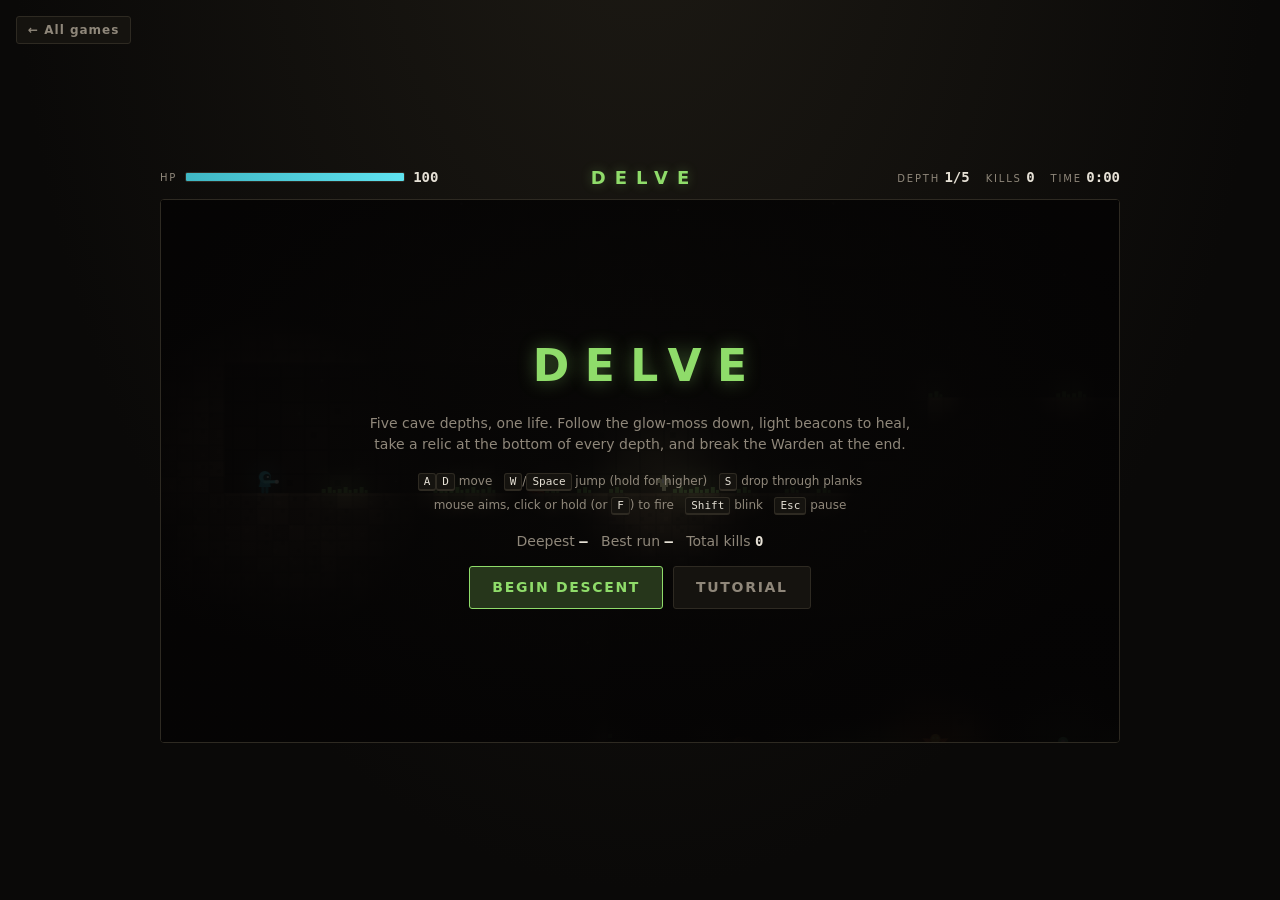
==== delve/index.html @ a95462ea "Add touch controls to Delve for phones and tablets Twin sticks that appear wherever each thumb lands" ====
<!DOCTYPE html>
<html lang="en">
<head>
<meta charset="UTF-8">
<meta name="viewport" content="width=device-width, initial-scale=1">
<title>Delve</title>
<link rel="stylesheet" href="style.css">
</head>
<body>
  <a class="back" href="../index.html">&larr; All games</a>

  <main id="app">
    <header id="hud">
      <div class="hp" title="Health">
        <span class="lbl">HP</span>
        <div class="track"><i id="hpFill"></i></div>
        <b id="hpText">100</b>
      </div>
      <h1>Delve</h1>
      <div class="stats">
        <span class="stat"><span class="lbl">Depth</span> <b id="depthText">1/5</b></span>
        <span class="stat"><span class="lbl">Kills</span> <b id="killText">0</b></span>
        <span class="stat"><span class="lbl">Time</span> <b id="timeText">0:00</b></span>
      </div>
    </header>

    <div id="stage">
      <canvas id="canvas" width="960" height="544"></canvas>
      <div id="overlay" role="dialog" aria-modal="true"></div>
    </div>

    <footer id="tray">
      <div id="powers" aria-label="Active powerups"></div>
      <div id="relics" aria-label="Relics"></div>
    </footer>
  </main>

  <div id="rotate" aria-hidden="true">Turn your phone sideways to play Delve.</div>

  <script src="levels.js"></script>
  <script src="game.js"></script>
</body>
</html>
---- delve/style.css ----
/* Delve — a lantern in a cave.

   Gravity Golf is glass, Castle Defense carved wood, Pentakeover an engraved
   plate, Tank Duel painted steel. This one is wet stone: brown-slate panels,
   a glow-moss green for anything that guides you, and the player's cyan for
   anything that is yours. Everything outside the canvas stays dim so the
   lantern-lit cave is the brightest thing on the page. */

:root {
  --ground: #0a0908;
  --plate: #15130f;
  --edge: #2e2a22;
  --ink: #e6e1d6;
  --muted: #8f877a;
  --moss: #8fdc6a;
  --cyan: #5fe3f0;
  --ember: #f08a3c;
  --hurt: #e0503c;

  --num: ui-monospace, "Cascadia Mono", Consolas, monospace;
}

* { box-sizing: border-box; margin: 0; padding: 0; }

html, body { height: 100%; }

body {
  background: radial-gradient(ellipse at 50% -20%, #1d1a14, var(--ground) 70%);
  color: var(--ink);
  font: 14px/1.5 ui-sans-serif, system-ui, "Segoe UI", Roboto, sans-serif;
  display: flex;
  align-items: center;
  justify-content: center;
  padding: 56px 16px 16px;
  overflow: hidden;
  -webkit-user-select: none;
  user-select: none;
}

/* Back to the landing page. Same corner and size as the other games. */
.back {
  position: fixed;
  top: 16px;
  left: 16px;
  z-index: 20;
  font-size: 12px;
  font-weight: 700;
  line-height: 1;
  letter-spacing: 1px;
  padding: 7px 11px;
  border: 1px solid var(--edge);
  border-radius: 3px;
  background: var(--plate);
  color: var(--muted);
  text-decoration: none;
}

.back:hover, .back:focus-visible { color: var(--moss); border-color: var(--moss); outline: none; }

/* The canvas keeps 960x544 and scales down to whatever the window allows,
   leaving room for the HUD above and the tray below. */
#app {
  width: min(960px, calc(100vw - 32px), calc((100vh - 150px) * 960 / 544));
  display: flex;
  flex-direction: column;
  gap: 8px;
}

#hud {
  display: grid;
  grid-template-columns: 1fr auto 1fr;
  align-items: center;
  gap: 12px;
}

h1 {
  font-size: 18px;
  font-weight: 800;
  letter-spacing: .5em;
  text-transform: uppercase;
  color: var(--moss);
  text-shadow: 0 0 12px #8fdc6a55;
  padding-left: .5em;
}

.lbl {
  font-size: 10px;
  letter-spacing: .18em;
  text-transform: uppercase;
  color: var(--muted);
}

.hp { display: flex; align-items: center; gap: 8px; min-width: 0; }

.track {
  flex: 1;
  max-width: 220px;
  height: 10px;
  background: #241f19;
  border: 1px solid var(--edge);
  border-radius: 2px;
  overflow: hidden;
}

#hpFill {
  display: block;
  height: 100%;
  width: 100%;
  background: linear-gradient(90deg, #3fb7c4, var(--cyan));
  transition: width .15s ease;
}

#hpFill.low { background: linear-gradient(90deg, #a8382a, var(--hurt)); }

.hp b, .stat b { font-family: var(--num); font-size: 14px; color: var(--ink); }

.stats { display: flex; justify-content: flex-end; gap: 16px; flex-wrap: wrap; }

#stage {
  position: relative;
  border: 1px solid var(--edge);
  border-radius: 4px;
  overflow: hidden;
  background: #050404;
  aspect-ratio: 960 / 544;
}

#canvas {
  display: block;
  width: 100%;
  height: 100%;
  cursor: crosshair;
}

#tray {
  display: flex;
  justify-content: space-between;
  gap: 12px;
  min-height: 26px;
  flex-wrap: wrap;
}

#powers, #relics { display: flex; gap: 6px; flex-wrap: wrap; align-items: center; }

.chip {
  font-size: 12px;
  line-height: 1;
  padding: 5px 8px;
  border: 1px solid var(--c, var(--edge));
  border-radius: 3px;
  background: var(--plate);
  color: var(--c, var(--muted));
  white-space: nowrap;
}

.chip b { font-family: var(--num); color: var(--ink); margin-left: 4px; }

.relic { --c: var(--ember); }

/* Overlays: title, relic pick, pause, death and victory share one panel. */
#overlay {
  position: absolute;
  inset: 0;
  display: flex;
  flex-direction: column;
  align-items: center;
  justify-content: center;
  gap: 14px;
  padding: 24px;
  text-align: center;
  background: radial-gradient(ellipse at 50% 40%, #0a0908c0, #050404f2 75%);
}

#overlay[hidden] { display: none; }

#overlay h2 {
  font-size: clamp(26px, 5vw, 44px);
  font-weight: 800;
  letter-spacing: .35em;
  text-transform: uppercase;
  padding-left: .35em;
  color: var(--moss);
  text-shadow: 0 0 18px #8fdc6a66;
}

#overlay h2.bad { color: var(--hurt); text-shadow: 0 0 18px #e0503c66; }
#overlay h2.good { color: var(--cyan); text-shadow: 0 0 18px #5fe3f066; }

#overlay p { color: var(--muted); max-width: 560px; }
#overlay p b { color: var(--ink); font-family: var(--num); }

#overlay .keys { font-size: 12px; line-height: 2; }

kbd {
  font-family: var(--num);
  font-size: 11px;
  padding: 1px 5px;
  border: 1px solid var(--edge);
  border-bottom-width: 2px;
  border-radius: 3px;
  background: var(--plate);
  color: var(--ink);
}

#overlay button {
  font: inherit;
  font-weight: 700;
  letter-spacing: .12em;
  text-transform: uppercase;
  padding: 10px 22px;
  border: 1px solid var(--moss);
  border-radius: 3px;
  background: #1b2414;
  color: var(--moss);
  cursor: pointer;
}

#overlay button:hover, #overlay button:focus-visible { background: #26361b; outline: none; }
#overlay button.quiet { border-color: var(--edge); background: var(--plate); color: var(--muted); }

.row { display: flex; gap: 10px; flex-wrap: wrap; justify-content: center; }

/* Relic cards: three across, each a button. */
.relics { display: grid; grid-template-columns: repeat(3, minmax(0, 200px)); gap: 12px; }

#overlay .card {
  display: flex;
  flex-direction: column;
  gap: 6px;
  text-transform: none;
  letter-spacing: 0;
  text-align: left;
  padding: 14px;
  border-color: var(--ember);
  background: #1d150e;
  color: var(--ink);
}

#overlay .card:hover, #overlay .card:focus-visible { background: #2a1d12; }
.card .name { font-weight: 800; color: var(--ember); }
.card .what { font-weight: 400; font-size: 13px; color: var(--muted); }
.card .owned { font-size: 12px; font-weight: 700; color: var(--moss); }
.card kbd { align-self: flex-start; }

@media (max-width: 640px) {
  .relics { grid-template-columns: 1fr; }
  #overlay { gap: 8px; padding: 12px; }
  #overlay .keys { display: none; }
  h1 { display: none; }
  #hud { grid-template-columns: 1fr auto; }
}

/* Phones and tablets. The canvas takes as much of a landscape screen as it
   can: the back link moves beside it, the title and the tray go, and the
   stage swallows touches so dragging a stick never scrolls or zooms. */
#stage { touch-action: none; }
#rotate { display: none; }

@media (pointer: coarse) {
  body { padding: 8px; gap: 8px; align-items: flex-start; }
  .back { position: static; flex: none; }
  #app { width: auto; flex: 0 1 calc((100vh - 48px) * 960 / 544); min-width: 0; gap: 4px; }
  #tray { display: none; }
  #overlay { overflow-y: auto; justify-content: safe center; }
}

@media (pointer: coarse) and (max-height: 520px) {
  h1 { display: none; }
  #hud { grid-template-columns: 1fr auto; }
  #overlay { gap: 6px; padding: 10px; }
  #overlay h2 { font-size: 24px; }
  #overlay p { font-size: 13px; }
}

@media (pointer: coarse) and (orientation: portrait) {
  #rotate {
    display: flex;
    position: fixed;
    inset: 0;
    z-index: 30;
    align-items: center;
    justify-content: center;
    padding: 32px;
    text-align: center;
    font-size: 18px;
    font-weight: 700;
    color: var(--moss);
    background: var(--ground);
  }
}
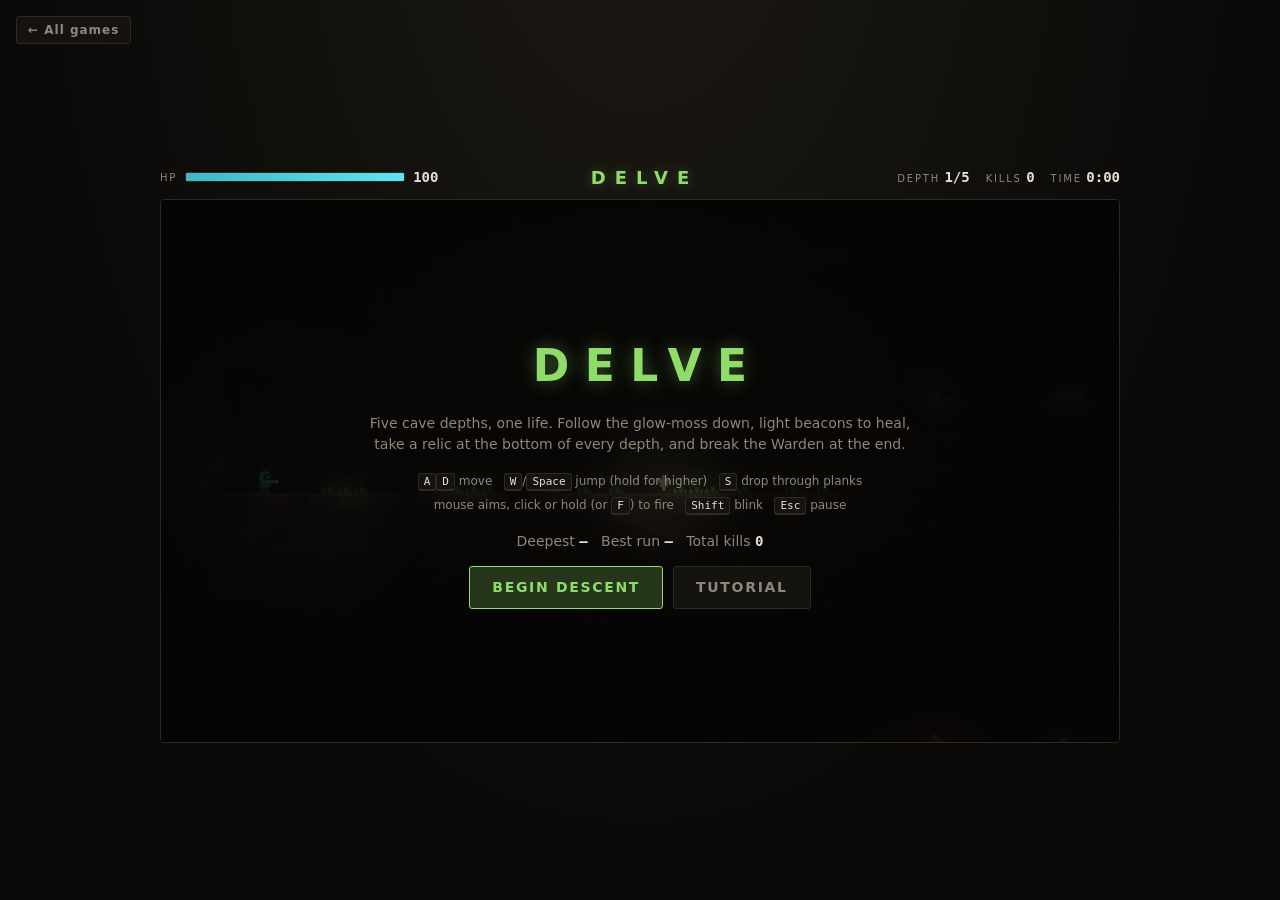
==== commit 6c78125e: "Let Delve run fullscreen on an iPhone from the home screen iPhone Safari has no fullscreen for web p" ====
--- a/delve/index.html
+++ b/delve/index.html
@@ -2,8 +2,17 @@
 <html lang="en">
 <head>
 <meta charset="UTF-8">
-<meta name="viewport" content="width=device-width, initial-scale=1">
+<meta name="viewport" content="width=device-width, initial-scale=1, viewport-fit=cover">
 <title>Delve</title>
+<!-- iPhone Safari cannot put a web page in fullscreen; launched from the home
+     screen as a web app it runs with no browser bars at all. -->
+<meta name="apple-mobile-web-app-capable" content="yes">
+<meta name="mobile-web-app-capable" content="yes">
+<meta name="apple-mobile-web-app-status-bar-style" content="black-translucent">
+<meta name="apple-mobile-web-app-title" content="Delve">
+<meta name="theme-color" content="#0a0908">
+<link rel="apple-touch-icon" href="icon-180.png">
+<link rel="manifest" href="manifest.webmanifest">
 <link rel="stylesheet" href="style.css">
 </head>
 <body>
--- a/delve/style.css
+++ b/delve/style.css
@@ -257,9 +257,11 @@
 #rotate { display: none; }
 
 @media (pointer: coarse) {
-  body { padding: 8px; gap: 8px; align-items: flex-start; }
+  /* The side padding clears the notch and the home bar when the page runs
+     edge to edge (viewport-fit=cover). */
+  body { padding: 8px max(8px, env(safe-area-inset-right)) 8px max(8px, env(safe-area-inset-left)); gap: 8px; align-items: flex-start; }
   .back { position: static; flex: none; }
-  #app { width: auto; flex: 0 1 calc((100vh - 48px) * 960 / 544); min-width: 0; gap: 4px; }
+  #app { width: auto; flex: 0 1 calc((100vh - 48px) * 960 / 544); flex-basis: calc((100dvh - 48px - env(safe-area-inset-bottom)) * 960 / 544); min-width: 0; gap: 4px; }
   #tray { display: none; }
   #overlay { overflow-y: auto; justify-content: safe center; }
 }
@@ -288,3 +290,20 @@
     background: var(--ground);
   }
 }
+
+/* Fullscreen on a phone: the back link goes (leaving fullscreen is the way
+   out) and the game takes the whole screen less the HUD. */
+:fullscreen body { padding: 4px; }
+:fullscreen .back { display: none; }
+:fullscreen #app { flex: 0 1 calc((100vh - 36px) * 960 / 544); }
+
+/* Launched from the home screen (the iPhone's only fullscreen), the page has
+   the whole screen with no browser bars. The back link stays: there is no
+   browser back button in that mode. */
+@media (display-mode: fullscreen), (display-mode: standalone) {
+  body { padding-top: max(4px, env(safe-area-inset-top)); padding-bottom: max(4px, env(safe-area-inset-bottom)); }
+  #app { flex-basis: calc((100dvh - 36px - env(safe-area-inset-top) - env(safe-area-inset-bottom)) * 960 / 544); }
+}
+
+#overlay .tip { font-size: 12px; color: var(--moss); }
+#overlay .tip b { font-family: inherit; color: var(--ink); }
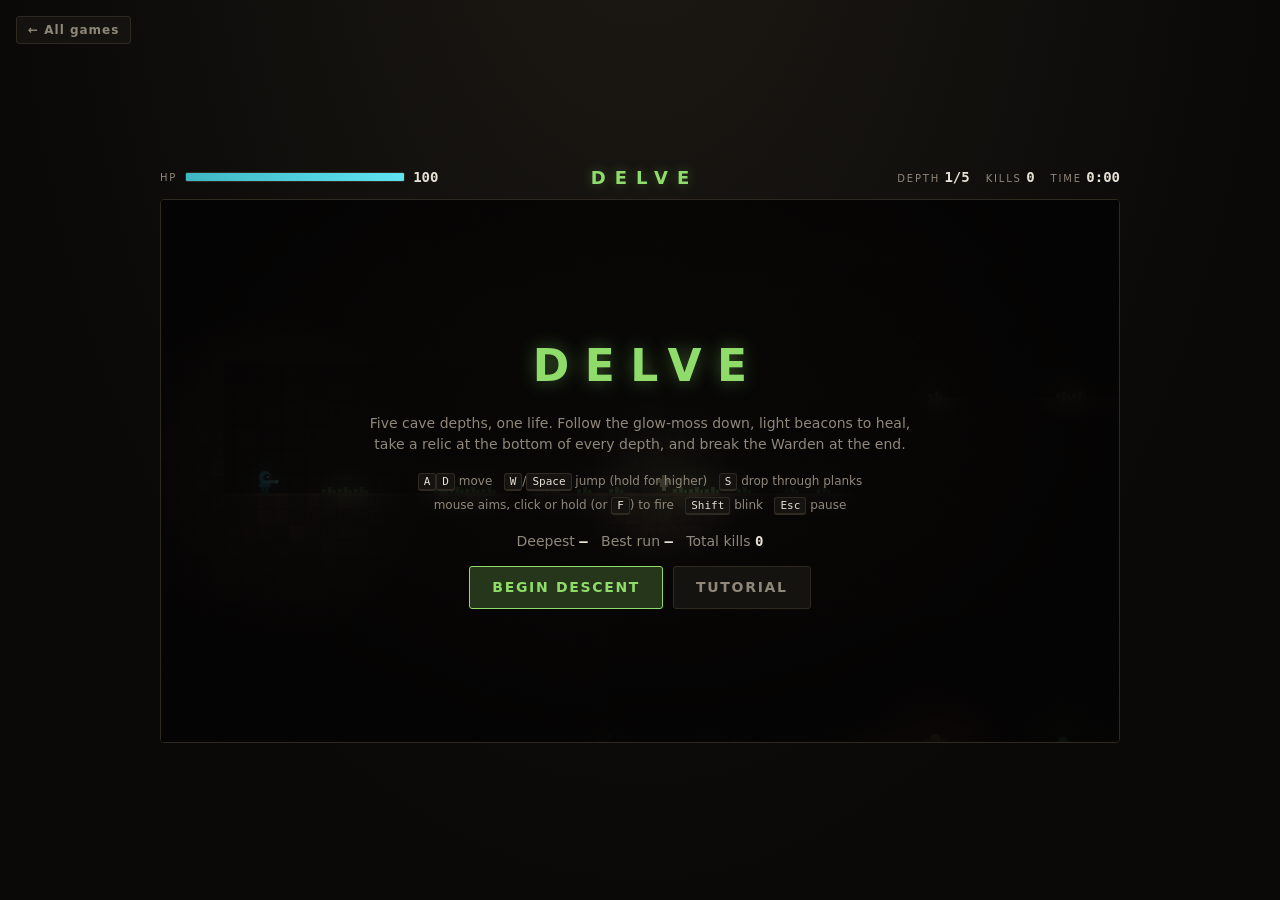
==== commit acf53fbd: "Drop Delve's home-screen web app Removes the Add to Home Screen setup added in #48: the Apple web-ap" ====
--- a/delve/index.html
+++ b/delve/index.html
@@ -4,15 +4,6 @@
 <meta charset="UTF-8">
 <meta name="viewport" content="width=device-width, initial-scale=1, viewport-fit=cover">
 <title>Delve</title>
-<!-- iPhone Safari cannot put a web page in fullscreen; launched from the home
-     screen as a web app it runs with no browser bars at all. -->
-<meta name="apple-mobile-web-app-capable" content="yes">
-<meta name="mobile-web-app-capable" content="yes">
-<meta name="apple-mobile-web-app-status-bar-style" content="black-translucent">
-<meta name="apple-mobile-web-app-title" content="Delve">
-<meta name="theme-color" content="#0a0908">
-<link rel="apple-touch-icon" href="icon-180.png">
-<link rel="manifest" href="manifest.webmanifest">
 <link rel="stylesheet" href="style.css">
 </head>
 <body>
--- a/delve/style.css
+++ b/delve/style.css
@@ -296,14 +296,3 @@
 :fullscreen body { padding: 4px; }
 :fullscreen .back { display: none; }
 :fullscreen #app { flex: 0 1 calc((100vh - 36px) * 960 / 544); }
-
-/* Launched from the home screen (the iPhone's only fullscreen), the page has
-   the whole screen with no browser bars. The back link stays: there is no
-   browser back button in that mode. */
-@media (display-mode: fullscreen), (display-mode: standalone) {
-  body { padding-top: max(4px, env(safe-area-inset-top)); padding-bottom: max(4px, env(safe-area-inset-bottom)); }
-  #app { flex-basis: calc((100dvh - 36px - env(safe-area-inset-top) - env(safe-area-inset-bottom)) * 960 / 544); }
-}
-
-#overlay .tip { font-size: 12px; color: var(--moss); }
-#overlay .tip b { font-family: inherit; color: var(--ink); }
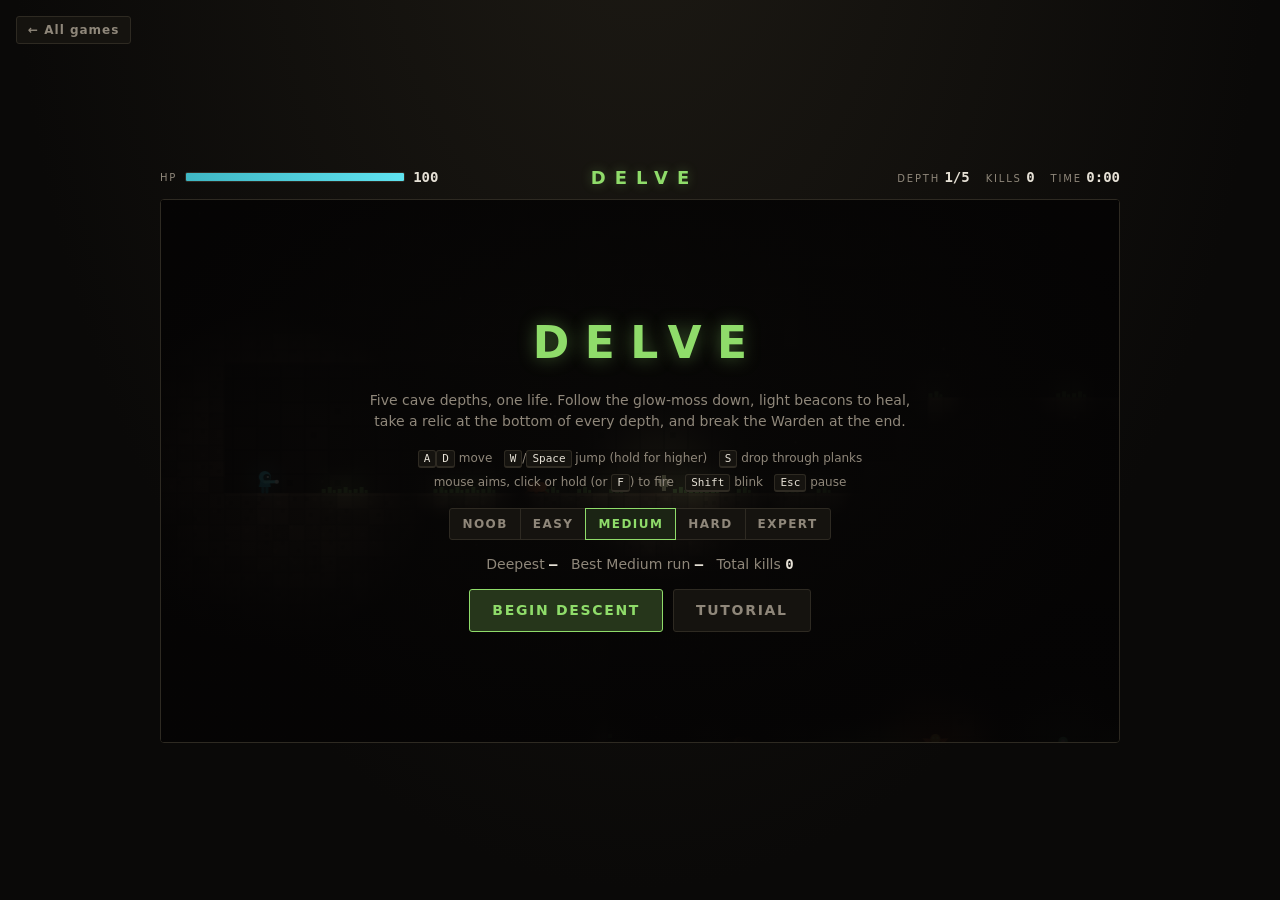
==== commit 67cb4772: "fix(delve): name the overlay dialog and group the HUD chips - The overlay is role=dialog with no acc" ====
--- a/delve/index.html
+++ b/delve/index.html
@@ -26,12 +26,12 @@
 
     <div id="stage">
       <canvas id="canvas" width="960" height="544"></canvas>
-      <div id="overlay" role="dialog" aria-modal="true"></div>
+      <div id="overlay" role="dialog" aria-modal="true" aria-labelledby="overlay-title"></div>
     </div>
 
     <footer id="tray">
-      <div id="powers" aria-label="Active powerups"></div>
-      <div id="relics" aria-label="Relics"></div>
+      <div id="powers" role="group" aria-label="Active powerups"></div>
+      <div id="relics" role="group" aria-label="Relics"></div>
     </footer>
   </main>
 
--- a/delve/style.css
+++ b/delve/style.css
@@ -262,8 +262,29 @@
   body { padding: 8px max(8px, env(safe-area-inset-right)) 8px max(8px, env(safe-area-inset-left)); gap: 8px; align-items: flex-start; }
   .back { position: static; flex: none; }
   #app { width: auto; flex: 0 1 calc((100vh - 48px) * 960 / 544); flex-basis: calc((100dvh - 48px - env(safe-area-inset-bottom)) * 960 / 544); min-width: 0; gap: 4px; }
-  #tray { display: none; }
   #overlay { overflow-y: auto; justify-content: safe center; }
+
+  /* No room below the canvas, so the powerups float over its top-left corner
+     (the pause button has the top-right) and let touches through. They hide
+     while a menu is open; relics are listed in the pause menu instead. */
+  #app { display: grid; grid-template-columns: minmax(0, 1fr); }
+  #stage { grid-row: 2; grid-column: 1; }
+  #relics { display: none; }
+  #tray {
+    grid-row: 2; grid-column: 1;
+    align-self: start;
+    flex-direction: column;
+    justify-content: flex-start;
+    gap: 3px;
+    min-height: 0;
+    margin: 6px;
+    max-width: 45%;
+    z-index: 1;
+    pointer-events: none;
+  }
+  #powers { gap: 3px; }
+  #tray .chip { font-size: 10px; padding: 3px 5px; background: #15130fcc; }
+  #app:has(#overlay:not([hidden])) #tray { display: none; }
 }
 
 @media (pointer: coarse) and (max-height: 520px) {
@@ -296,3 +317,22 @@
 :fullscreen body { padding: 4px; }
 :fullscreen .back { display: none; }
 :fullscreen #app { flex: 0 1 calc((100vh - 36px) * 960 / 544); }
+
+/* Difficulty: one segmented row, the chosen one lit. */
+.diffs { display: flex; flex-wrap: wrap; justify-content: center; }
+#overlay .diff {
+  padding: 6px 12px;
+  font-size: 12px;
+  border-color: var(--edge);
+  border-radius: 0;
+  margin-left: -1px;
+  background: var(--plate);
+  color: var(--muted);
+}
+#overlay .diff:first-child { border-radius: 3px 0 0 3px; margin-left: 0; }
+#overlay .diff:last-child { border-radius: 0 3px 3px 0; }
+#overlay .diff[aria-checked="true"] { position: relative; border-color: var(--moss); background: #1b2414; color: var(--moss); }
+
+/* Relics held, listed on the pause screen. */
+#overlay .held { display: flex; flex-wrap: wrap; justify-content: center; gap: 6px; max-width: 560px; }
+#overlay .held .chip { font-size: 12px; line-height: 1.3; white-space: normal; }
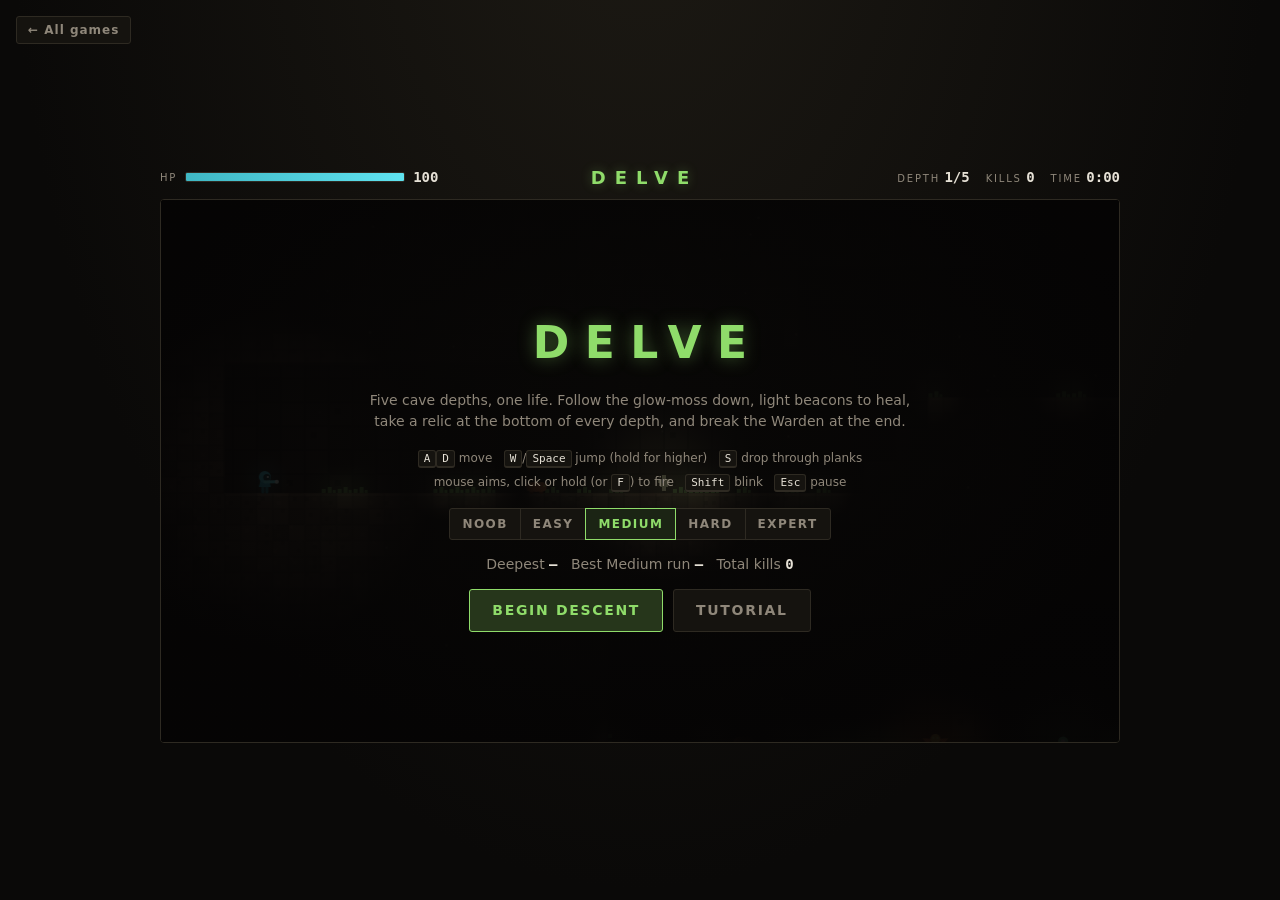
==== commit 19c04cd9: "fix(games): describe each game canvas for screen readers Every game draws to an unlabelled <canvas>," ====
--- a/delve/index.html
+++ b/delve/index.html
@@ -25,7 +25,7 @@
     </header>
 
     <div id="stage">
-      <canvas id="canvas" width="960" height="544"></canvas>
+      <canvas id="canvas" width="960" height="544" role="img" aria-label="Delve: the cave, your explorer and the creatures around you. Controls are listed on the menu screen."></canvas>
       <div id="overlay" role="dialog" aria-modal="true" aria-labelledby="overlay-title"></div>
     </div>
 
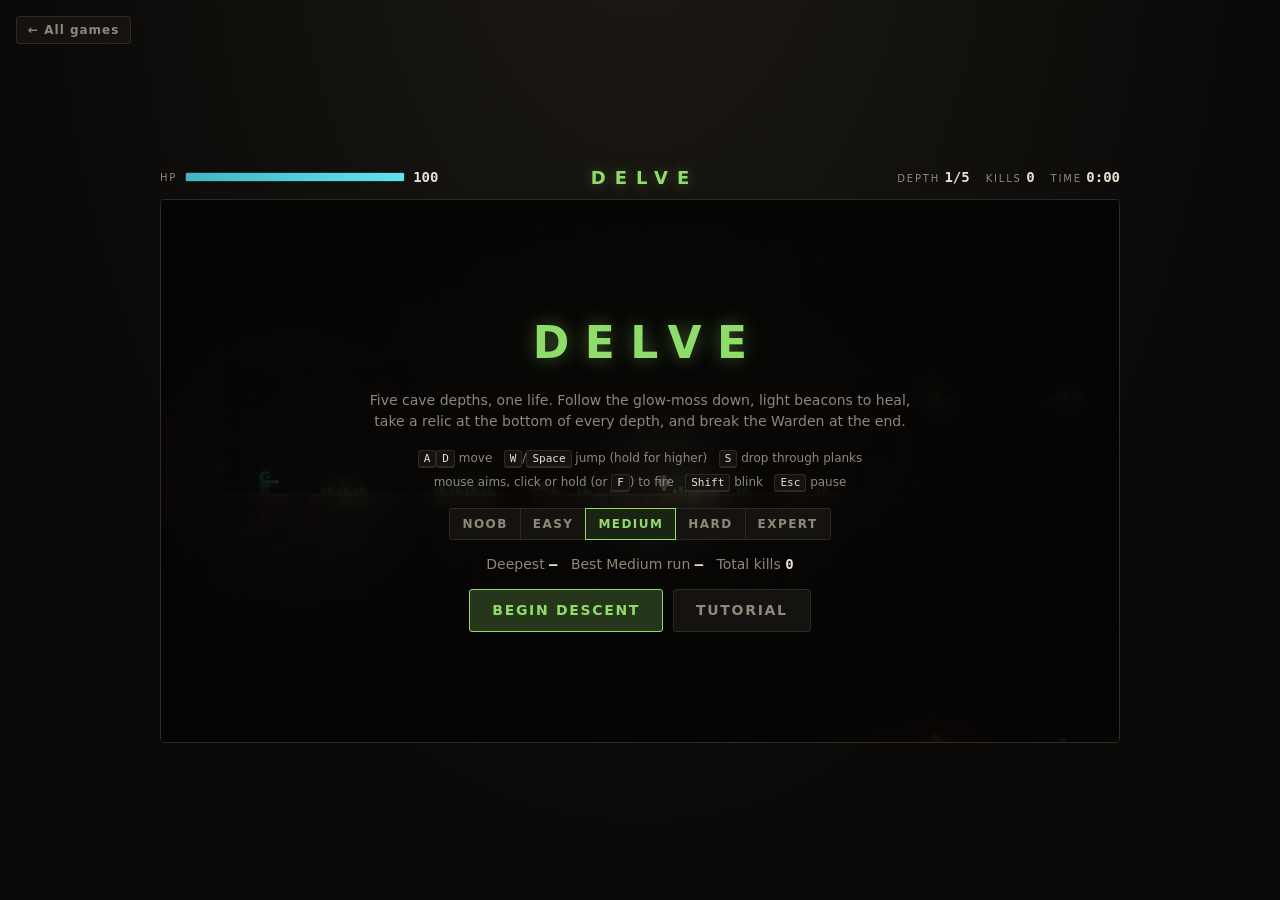
==== commit 145a1fdd: "fix(games): dark color-scheme and theme-color on every page All six pages are dark, but none declare" ====
--- a/delve/index.html
+++ b/delve/index.html
@@ -3,6 +3,8 @@
 <head>
 <meta charset="UTF-8">
 <meta name="viewport" content="width=device-width, initial-scale=1, viewport-fit=cover">
+<meta name="color-scheme" content="dark">
+<meta name="theme-color" content="#0a0908">
 <title>Delve</title>
 <link rel="stylesheet" href="style.css">
 </head>
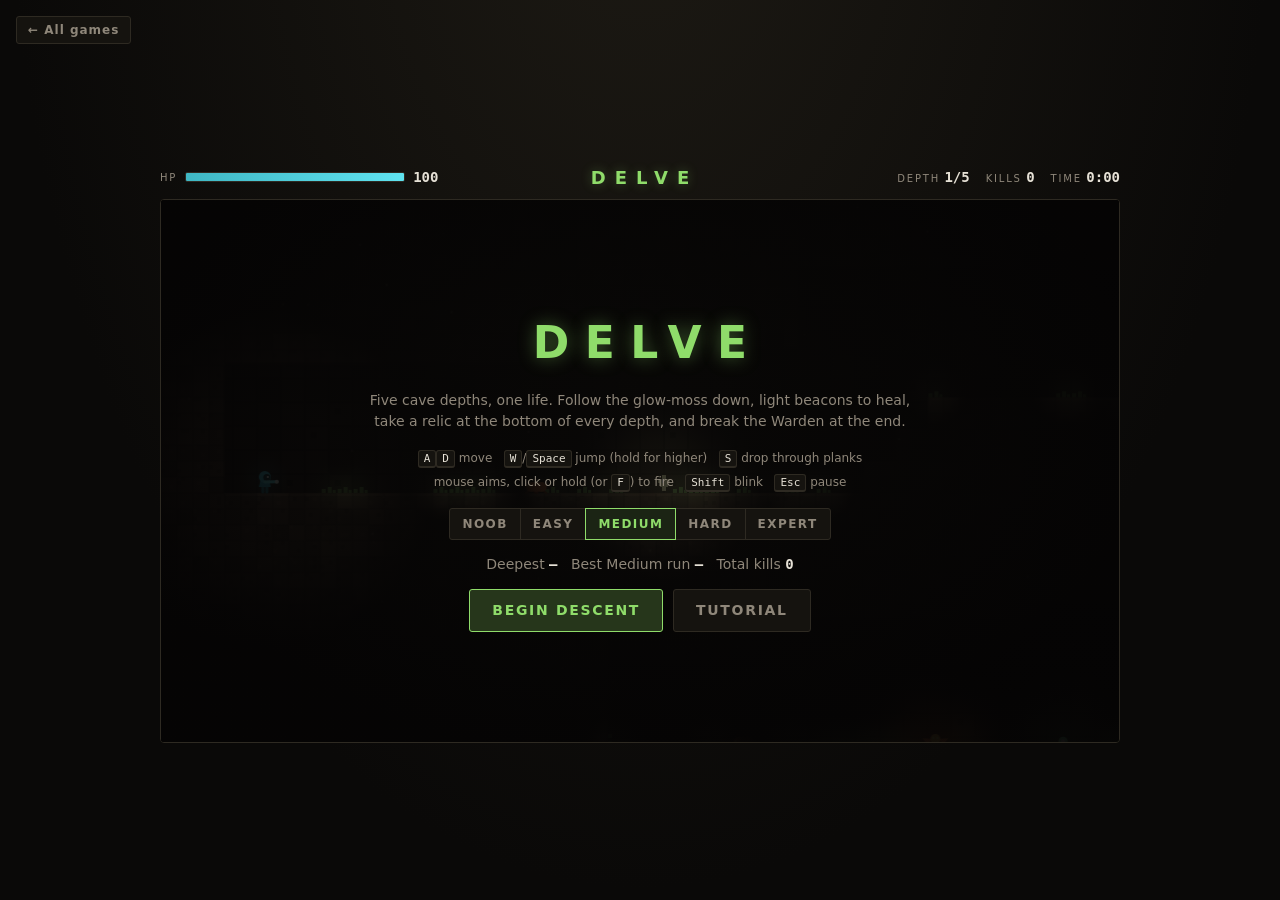
==== commit 62bdec7c: "Merge branch 'fix/delve-mobile-title' into feat/delve-admin" ====
--- a/delve/index.html
+++ b/delve/index.html
@@ -3,8 +3,6 @@
 <head>
 <meta charset="UTF-8">
 <meta name="viewport" content="width=device-width, initial-scale=1, viewport-fit=cover">
-<meta name="color-scheme" content="dark">
-<meta name="theme-color" content="#0a0908">
 <title>Delve</title>
 <link rel="stylesheet" href="style.css">
 </head>
@@ -27,7 +25,7 @@
     </header>
 
     <div id="stage">
-      <canvas id="canvas" width="960" height="544" role="img" aria-label="Delve: the cave, your explorer and the creatures around you. Controls are listed on the menu screen."></canvas>
+      <canvas id="canvas" width="960" height="544"></canvas>
       <div id="overlay" role="dialog" aria-modal="true" aria-labelledby="overlay-title"></div>
     </div>
 
--- a/delve/style.css
+++ b/delve/style.css
@@ -260,7 +260,10 @@
   /* The side padding clears the notch and the home bar when the page runs
      edge to edge (viewport-fit=cover). */
   body { padding: 8px max(8px, env(safe-area-inset-right)) 8px max(8px, env(safe-area-inset-left)); gap: 8px; align-items: flex-start; }
-  .back { position: static; flex: none; }
+  .back { position: static; flex: none; white-space: nowrap; }
+  /* A blank twin of the back link on the right keeps the game centred. It
+     gives way first when the screen is too narrow for both. */
+  body::after { content: ''; flex: 0 1000 107px; }
   #app { width: auto; flex: 0 1 calc((100vh - 48px) * 960 / 544); flex-basis: calc((100dvh - 48px - env(safe-area-inset-bottom)) * 960 / 544); min-width: 0; gap: 4px; }
   #overlay { overflow-y: auto; justify-content: safe center; }
 
@@ -293,6 +296,9 @@
   #overlay { gap: 6px; padding: 10px; }
   #overlay h2 { font-size: 24px; }
   #overlay p { font-size: 13px; }
+  /* The sticks are labelled on screen and the tutorial teaches them, so the
+     title spends its little height on the game, not the controls. */
+  #overlay .keys { display: none; }
 }
 
 @media (pointer: coarse) and (orientation: portrait) {
@@ -315,7 +321,7 @@
 /* Fullscreen on a phone: the back link goes (leaving fullscreen is the way
    out) and the game takes the whole screen less the HUD. */
 :fullscreen body { padding: 4px; }
-:fullscreen .back { display: none; }
+:fullscreen .back, :fullscreen body::after { display: none; }
 :fullscreen #app { flex: 0 1 calc((100vh - 36px) * 960 / 544); }
 
 /* Difficulty: one segmented row, the chosen one lit. */
@@ -336,3 +342,48 @@
 /* Relics held, listed on the pause screen. */
 #overlay .held { display: flex; flex-wrap: wrap; justify-content: center; gap: 6px; max-width: 560px; }
 #overlay .held .chip { font-size: 12px; line-height: 1.3; white-space: normal; }
+
+/* Admin panel (?admin only): a dense testing sheet pinned to the right. */
+#admin {
+  position: fixed;
+  top: 0;
+  right: 0;
+  bottom: 0;
+  z-index: 50;
+  width: min(300px, 70vw);
+  overflow-y: auto;
+  padding: 8px 10px 16px;
+  background: #0d0c0aee;
+  border-left: 1px solid var(--edge);
+  font-size: 12px;
+  -webkit-user-select: text;
+  user-select: text;
+}
+#admin[hidden] { display: none; }
+#admin header { display: flex; justify-content: space-between; align-items: center; color: var(--moss); letter-spacing: .2em; text-transform: uppercase; }
+#admin header span { display: flex; gap: 4px; letter-spacing: 0; text-transform: none; }
+#admin section { margin-top: 10px; }
+#admin h3 { font-size: 10px; font-weight: 700; letter-spacing: .18em; text-transform: uppercase; color: var(--muted); margin-bottom: 4px; }
+#admin .btns { display: flex; flex-wrap: wrap; gap: 4px; margin-bottom: 4px; }
+#admin button, #admin input {
+  font: inherit;
+  font-size: 11px;
+  padding: 4px 7px;
+  border: 1px solid var(--edge);
+  border-radius: 3px;
+  background: var(--plate);
+  color: var(--ink);
+}
+#admin button { cursor: pointer; }
+#admin button:hover { border-color: var(--moss); }
+#admin button.on { border-color: var(--moss); background: #1b2414; color: var(--moss); }
+#admin input { width: 70px; }
+#admin .relicRows { display: grid; grid-template-columns: 1fr auto auto auto; gap: 3px 6px; align-items: center; }
+#admin .relicRows b { font-family: var(--num); text-align: right; min-width: 1ch; }
+#admin .relicRows button { padding: 2px 8px; }
+#admin pre { font-family: var(--num); font-size: 10.5px; line-height: 1.45; white-space: pre-wrap; word-break: break-all; color: var(--muted); }
+/* With a mouse there is usually room: the game moves over rather than under. */
+@media (pointer: fine) {
+  body:has(#admin:not([hidden])) { padding-right: 316px; }
+  body:has(#admin:not([hidden])) #app { width: min(960px, calc(100vw - 348px), calc((100vh - 150px) * 960 / 544)); }
+}
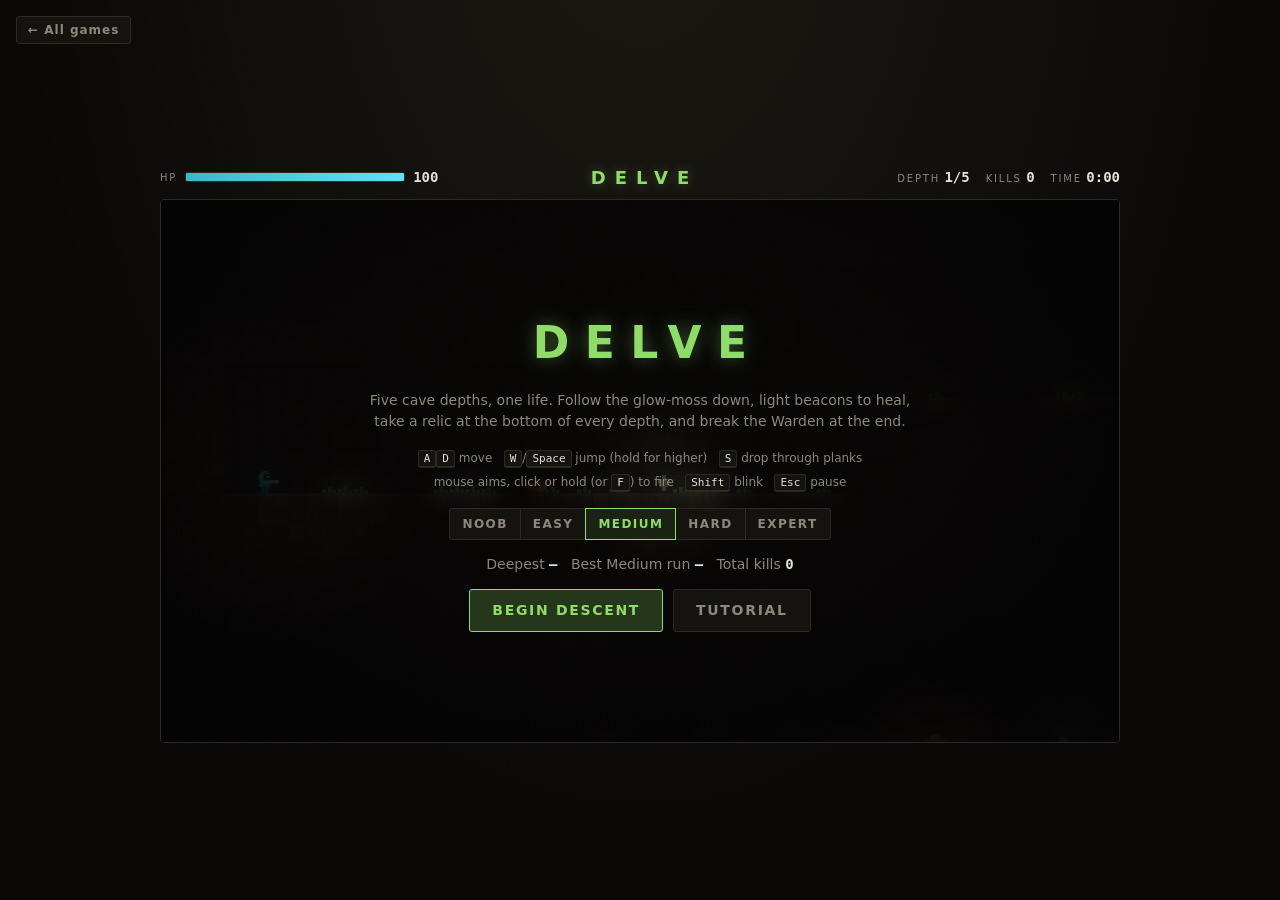
==== commit 32fdef3a: "Merge a491dbcdf7f971d1835c96ba05b3c8980f208822 into 887c3ee60b79032950c66f8a5f9c3cf9bd77784a" ====
--- a/delve/index.html
+++ b/delve/index.html
@@ -3,6 +3,8 @@
 <head>
 <meta charset="UTF-8">
 <meta name="viewport" content="width=device-width, initial-scale=1, viewport-fit=cover">
+<meta name="color-scheme" content="dark">
+<meta name="theme-color" content="#0a0908">
 <title>Delve</title>
 <link rel="stylesheet" href="style.css">
 </head>
@@ -25,7 +27,7 @@
     </header>
 
     <div id="stage">
-      <canvas id="canvas" width="960" height="544"></canvas>
+      <canvas id="canvas" width="960" height="544" role="img" aria-label="Delve: the cave, your explorer and the creatures around you. Controls are listed on the menu screen."></canvas>
       <div id="overlay" role="dialog" aria-modal="true" aria-labelledby="overlay-title"></div>
     </div>
 
--- a/delve/style.css
+++ b/delve/style.css
@@ -185,6 +185,7 @@
 
 #overlay h2.bad { color: var(--hurt); text-shadow: 0 0 18px #e0503c66; }
 #overlay h2.good { color: var(--cyan); text-shadow: 0 0 18px #5fe3f066; }
+#overlay p.paused { margin-top: -10px; font-size: 12px; font-weight: 700; letter-spacing: .3em; text-transform: uppercase; color: var(--ink); }
 
 #overlay p { color: var(--muted); max-width: 560px; }
 #overlay p b { color: var(--ink); font-family: var(--num); }
